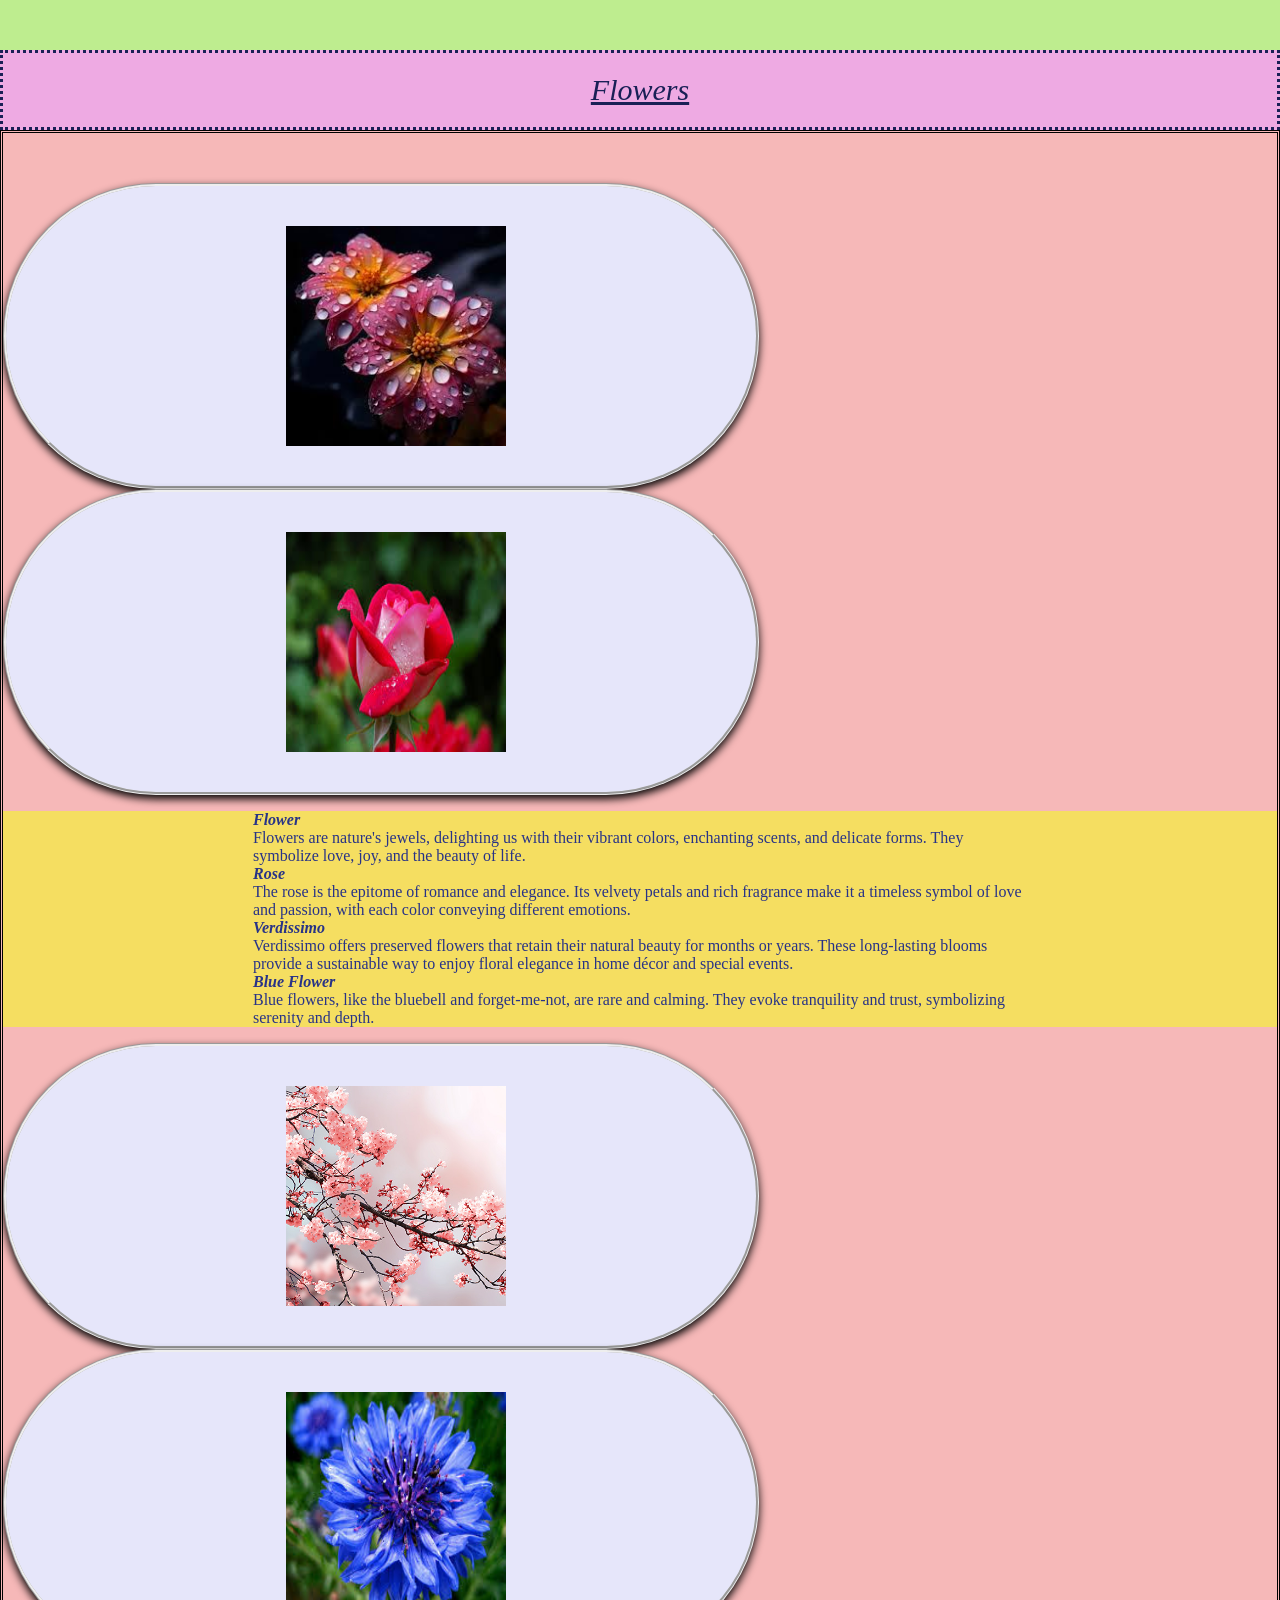
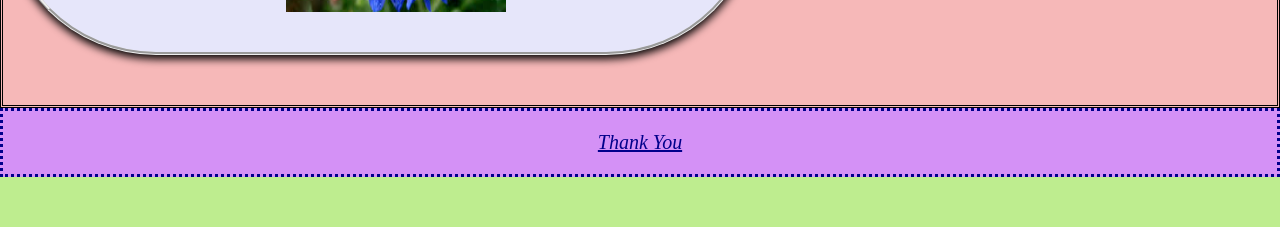
==== Day2_task/index.html @ 5d7cbc45 "first commitpooo" ====
<html>
    <head>
        <title>Web Page</title>
        <link rel="stylesheet" href="style.css">
    </head>
    <body>
        
        <header>Flowers</header>
        <div>
            <img src="Flower.jpg" alt="" width="220" height="220">
            <img src="Rose.jpg" alt="" width="220" height="220">

            <p><b><i>Flower</i></b> <br>Flowers are nature's jewels, delighting us with their vibrant colors, enchanting scents, and delicate forms. They symbolize love, joy, and the beauty of life. <br>
            <b><i>Rose</i></b><br>The rose is the epitome of romance and elegance. Its velvety petals and rich fragrance make it a timeless symbol of love and passion, with each color conveying different emotions. <br>
            <b><i>Verdissimo</i></b><br>Verdissimo offers preserved flowers that retain their natural beauty for months or years. These long-lasting blooms provide a sustainable way to enjoy floral elegance in home décor and special events. <br>
            <b><i>Blue Flower</i></b><br>Blue flowers, like the bluebell and forget-me-not, are rare and calming. They evoke tranquility and trust, symbolizing serenity and depth.</p>  
                
            <img src="Verdissimo.jpg" alt="" width="220" height="220">
            <img src="Blue Flower.jpg" width="220" height="220"alt="">

        </div>
                <footer>Thank You</footer>
    </body>
</html>
---- Day2_task/style.css ----
body{
    background-color: rgb(190, 237, 143);
    margin: initial;
    padding-top: 50px;
    padding-bottom: 50px;
}
header{
    text-align: center;
    font-size: 30px;
    font-style: italic;
    font-style: bold;
    text-decoration-line: underline;
    border: dotted;
    background-color: rgb(238, 170, 227);
    color: #192056;
    padding-top: 20px;
    padding-bottom: 20px;
}
footer{
    text-align: center;
    font-size: 20px;
    font-style: italic;
    font-style: bold;
    text-decoration-line: underline;
    padding-top: 20px;
    padding-bottom: 20px;
    background-color: rgb(212, 145, 246);
    color: darkblue;
    border: dotted;
}
img{
    padding-left: 280px;
    padding-right: 250px;
    padding-top: 40px;
    padding-bottom: 40px;
    border: solid;
    border-image: stretch;
    border-style: groove;
    box-shadow:  0 4px 8px rgba(0, 0, 0, 20);
    background-color: lavender;
    border-radius: 1000px;
    
}
p{
    padding-left: 250px;
    padding-right: 250px;
    background-color: rgb(245, 222, 97);
    color: #283387;
}
div{
    border: double;
    background-color: rgb(246, 184, 184);
    padding-top: 50px;
    padding-bottom: 50px;
}
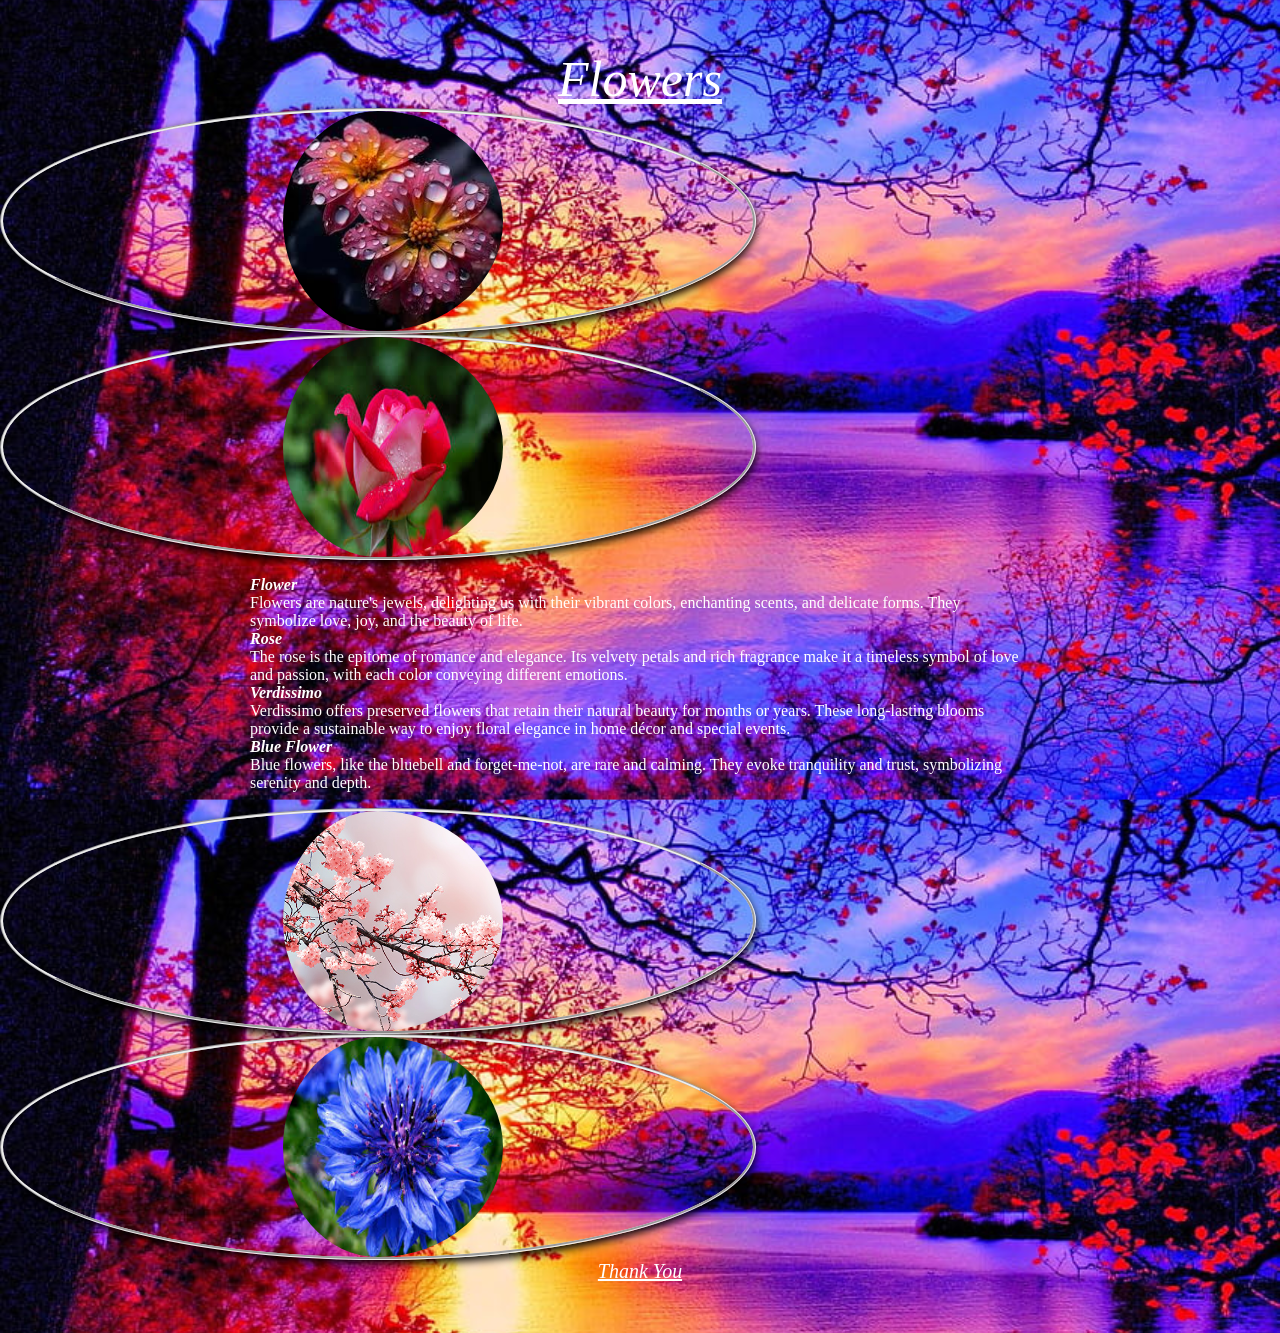
==== commit 2efb30fe: "first commitxyz" ====
--- a/Day2_task/index.html
+++ b/Day2_task/index.html
@@ -3,7 +3,7 @@
         <title>Web Page</title>
         <link rel="stylesheet" href="style.css">
     </head>
-    <body>
+    <body background="Scenery.jpg" width="2000" height="1000">
         
         <header>Flowers</header>
         <div>
--- a/Day2_task/style.css
+++ b/Day2_task/style.css
@@ -1,20 +1,17 @@
 body{
-    background-color: rgb(190, 237, 143);
     margin: initial;
+    background-size: 100%;
     padding-top: 50px;
     padding-bottom: 50px;
+    
 }
 header{
     text-align: center;
-    font-size: 30px;
+    font-size: 50px;
     font-style: italic;
     font-style: bold;
     text-decoration-line: underline;
-    border: dotted;
-    background-color: rgb(238, 170, 227);
-    color: #192056;
-    padding-top: 20px;
-    padding-bottom: 20px;
+    color: #ffffff;
 }
 footer{
     text-align: center;
@@ -22,34 +19,21 @@
     font-style: italic;
     font-style: bold;
     text-decoration-line: underline;
-    padding-top: 20px;
-    padding-bottom: 20px;
-    background-color: rgb(212, 145, 246);
-    color: darkblue;
-    border: dotted;
+    color: rgb(255, 255, 255);
 }
 img{
     padding-left: 280px;
     padding-right: 250px;
-    padding-top: 40px;
-    padding-bottom: 40px;
-    border: solid;
-    border-image: stretch;
-    border-style: groove;
+    border: solid; 
+    border-image: stretch; 
+    border-style: groove; 
+    border-radius: 50%;
     box-shadow:  0 4px 8px rgba(0, 0, 0, 20);
-    background-color: lavender;
-    border-radius: 1000px;
+    background-color: transparent;
     
 }
 p{
     padding-left: 250px;
     padding-right: 250px;
-    background-color: rgb(245, 222, 97);
-    color: #283387;
-}
-div{
-    border: double;
-    background-color: rgb(246, 184, 184);
-    padding-top: 50px;
-    padding-bottom: 50px;
+    color: #ffffff;
 }
